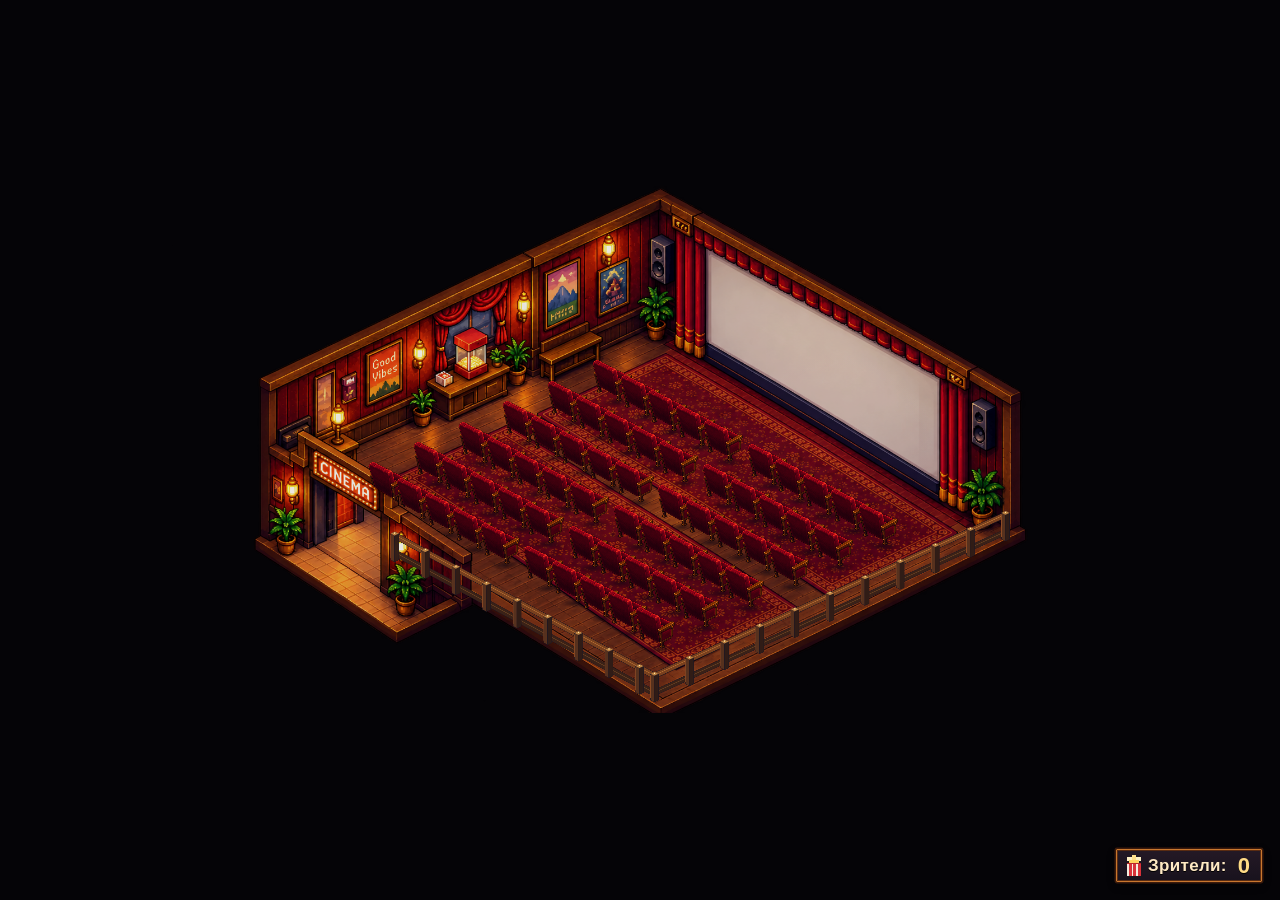
==== index.html @ 0f3ff2a3 "Replace coarse cinema graphics with detailed illustrated assets and native 1080p rendering" ====
<!doctype html>
<html lang="ru">
<head>
  <meta charset="utf-8">
  <meta name="viewport" content="width=device-width, initial-scale=1">
  <title>Viewer Cinema</title>
  <link rel="stylesheet" href="css/overlay.css">
</head>
<body>
  <div id="stage"></div>

  <script src="config.js"></script>
  <script src="js/util.js"></script>
  <script src="js/streamerbot-client.js"></script>
  <script src="js/viewer-sync.js"></script>
  <script src="js/layout.js"></script>
  <script src="js/seats.js"></script>
  <script src="js/art.js"></script>
  <script src="js/characters.js"></script>
  <script src="js/actors.js"></script>
  <script src="js/audience.js"></script>
  <script src="js/session.js"></script>
  <script src="js/scene.js"></script>
  <script src="js/renderer.js"></script>
  <script src="js/demo.js"></script>
  <script src="js/main.js"></script>
</body>
</html>
---- css/overlay.css ----
@font-face {
  font-family: 'Pixelify Sans';
  src: url('../fonts/PixelifySans.ttf') format('truetype');
  font-weight: 400 700;
  font-display: block;
}

html, body {
  margin: 0;
  padding: 0;
  width: 100%;
  height: 100%;
  overflow: hidden;
  background: transparent;
}

#stage {
  position: fixed;
  inset: 0;
  overflow: hidden;
}

#stage canvas {
  position: absolute;
  display: block;
}

#stage canvas.world {
  image-rendering: pixelated;
}

#stage canvas.labels {
  left: 0;
  top: 0;
  pointer-events: none;
}

/* "Зрители: N" — scales with the scene (--u = 1 at 1920×1080) */
.counter {
  --u: 1;
  position: absolute;
  right: max(18px, calc(26px * var(--u)));
  bottom: max(18px, calc(24px * var(--u)));
  display: flex;
  align-items: center;
  gap: calc(12px * var(--u));
  padding: calc(9px * var(--u)) calc(22px * var(--u)) calc(9px * var(--u)) calc(14px * var(--u));
  font-family: 'Pixelify Sans', 'Trebuchet MS', sans-serif;
  font-weight: 600;
  color: #ffe9c4;
  background: linear-gradient(#241925, #18121d);
  border: calc(3px * var(--u)) solid #c9772e;
  border-radius: calc(2px * var(--u));
  box-shadow:
    0 0 0 calc(3px * var(--u)) #3a1a0c,
    inset 0 0 0 calc(2px * var(--u)) #5a2c12,
    0 calc(6px * var(--u)) calc(18px * var(--u)) rgba(0, 0, 0, 0.45);
  text-shadow: 0 calc(2px * var(--u)) 0 #000;
  line-height: 1;
  user-select: none;
}

.counter .icon {
  display: block;
  flex: 0 0 auto;
  width: calc(36px * var(--u));
  height: calc(42px * var(--u));
}

.counter .icon canvas {
  display: block;
  width: calc(36px * var(--u));
  height: calc(42px * var(--u));
  image-rendering: pixelated;
}

.counter .label { font-size: calc(34px * var(--u)); letter-spacing: 0.02em; }
.counter .value {
  font-size: calc(44px * var(--u));
  min-width: 1.4ch;
  text-align: right;
  color: #ffdb86;
}

.counter.bump .value { animation: bump 0.45s ease-out; }
@keyframes bump {
  0% { transform: scale(1); }
  35% { transform: scale(1.22); color: #ffd36b; }
  100% { transform: scale(1); }
}
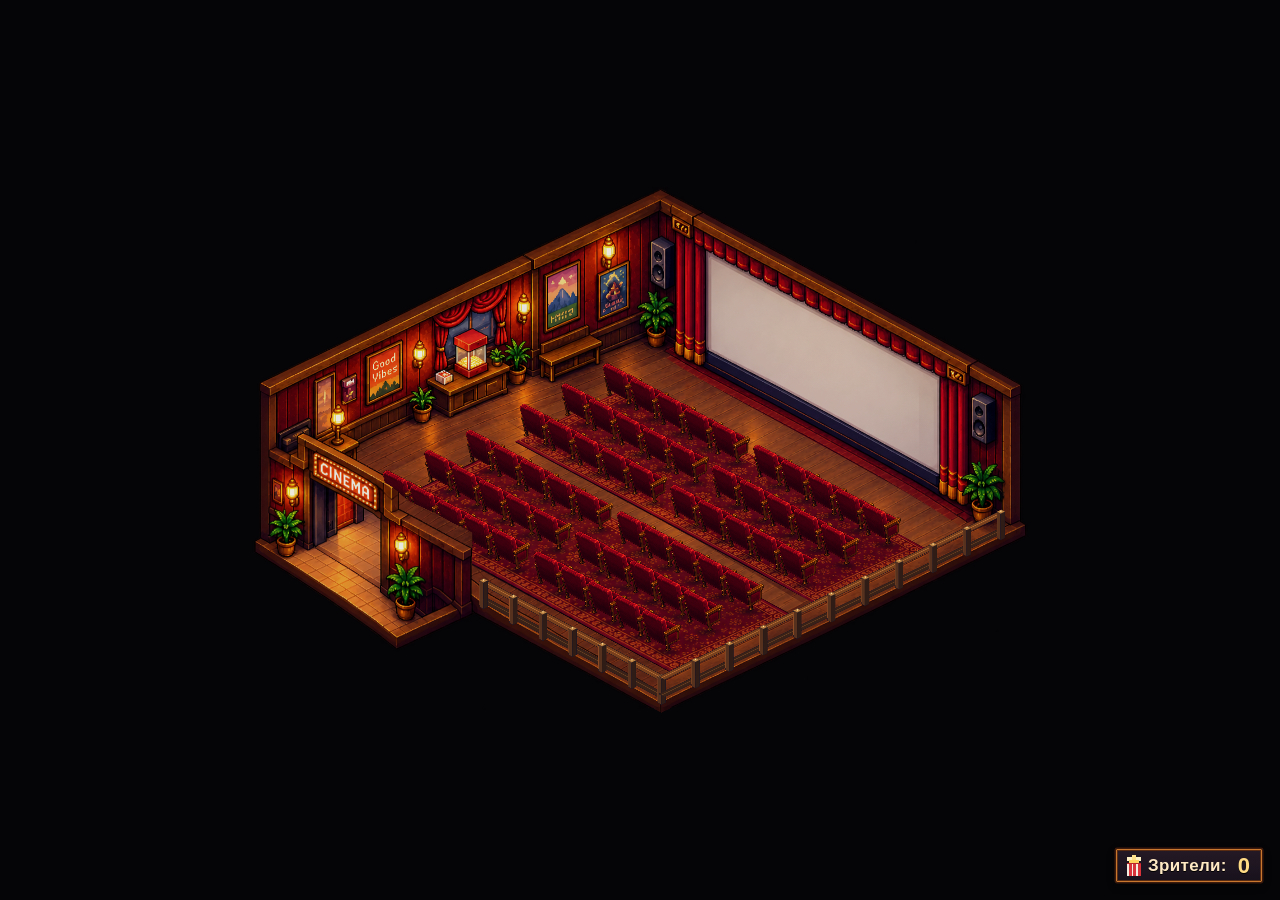
==== commit 6bea3cea: "Rectify the room artwork to match the shared floor perspective" ====
--- a/index.html
+++ b/index.html
@@ -13,6 +13,8 @@
   <script src="js/util.js"></script>
   <script src="js/streamerbot-client.js"></script>
   <script src="js/viewer-sync.js"></script>
+  <script src="js/room-mesh.js"></script>
+  <script src="js/room-warp.js"></script>
   <script src="js/layout.js"></script>
   <script src="js/seats.js"></script>
   <script src="js/art.js"></script>
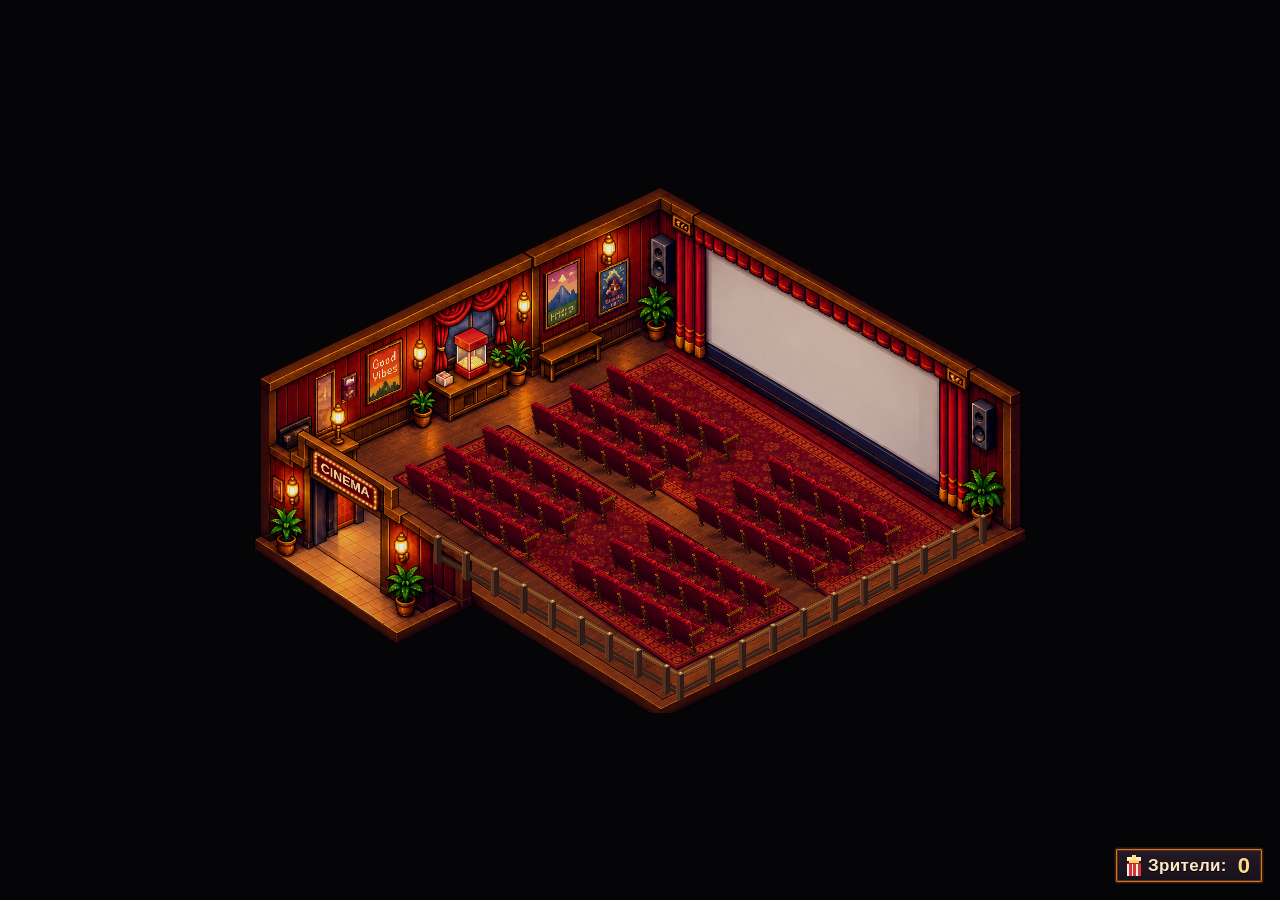
==== commit 94c9f823: "Add customizable wall posters and fitted marquee text" ====
--- a/index.html
+++ b/index.html
@@ -13,10 +13,9 @@
   <script src="js/util.js"></script>
   <script src="js/streamerbot-client.js"></script>
   <script src="js/viewer-sync.js"></script>
-  <script src="js/room-mesh.js"></script>
-  <script src="js/room-warp.js"></script>
   <script src="js/layout.js"></script>
   <script src="js/seats.js"></script>
+  <script src="js/decor.js"></script>
   <script src="js/art.js"></script>
   <script src="js/characters.js"></script>
   <script src="js/actors.js"></script>
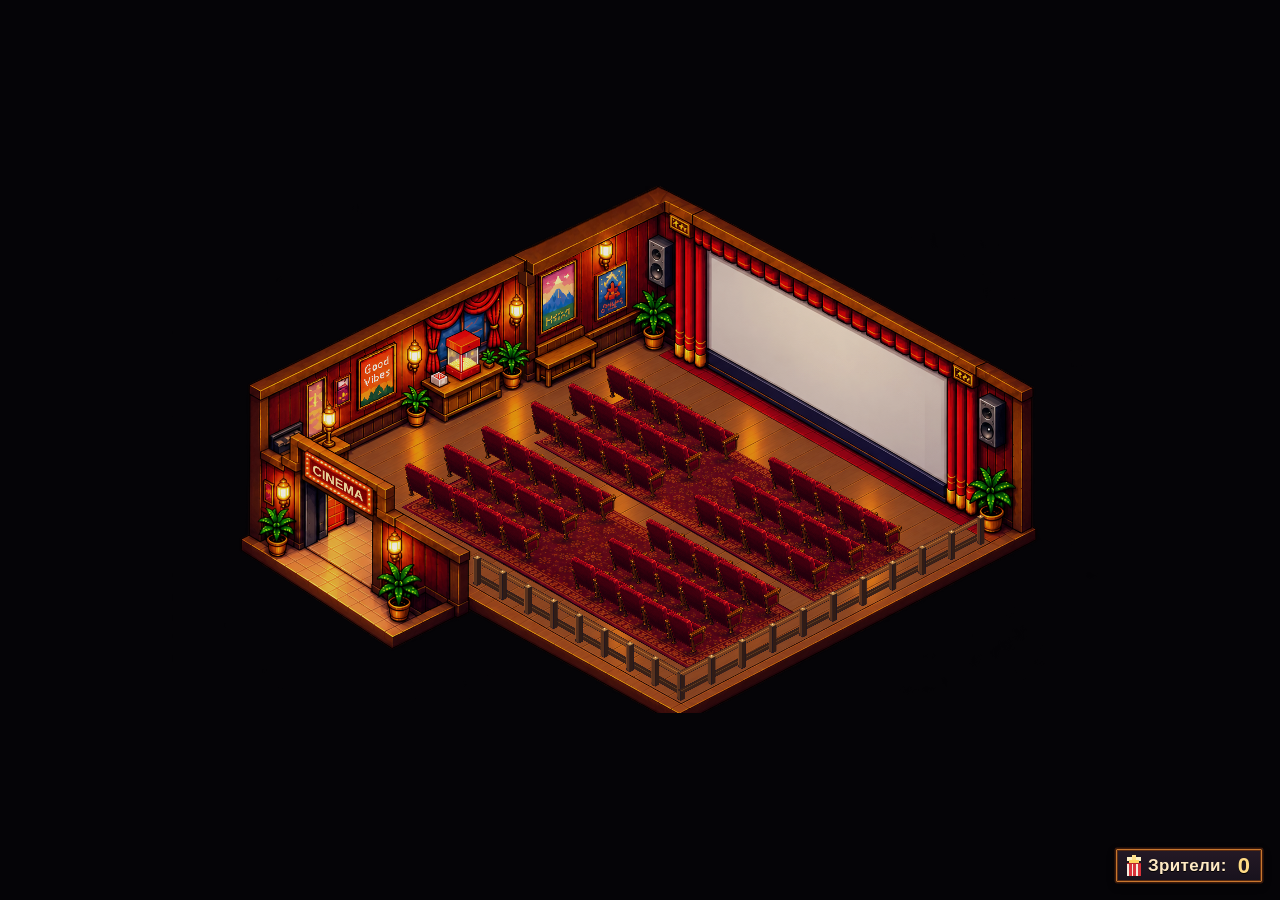
==== commit 01a053a3: "Merge work and preserve calibrated room with customizable decor" ====
--- a/index.html
+++ b/index.html
@@ -13,6 +13,8 @@
   <script src="js/util.js"></script>
   <script src="js/streamerbot-client.js"></script>
   <script src="js/viewer-sync.js"></script>
+  <script src="js/room-mesh.js"></script>
+  <script src="js/room-warp.js"></script>
   <script src="js/layout.js"></script>
   <script src="js/seats.js"></script>
   <script src="js/decor.js"></script>
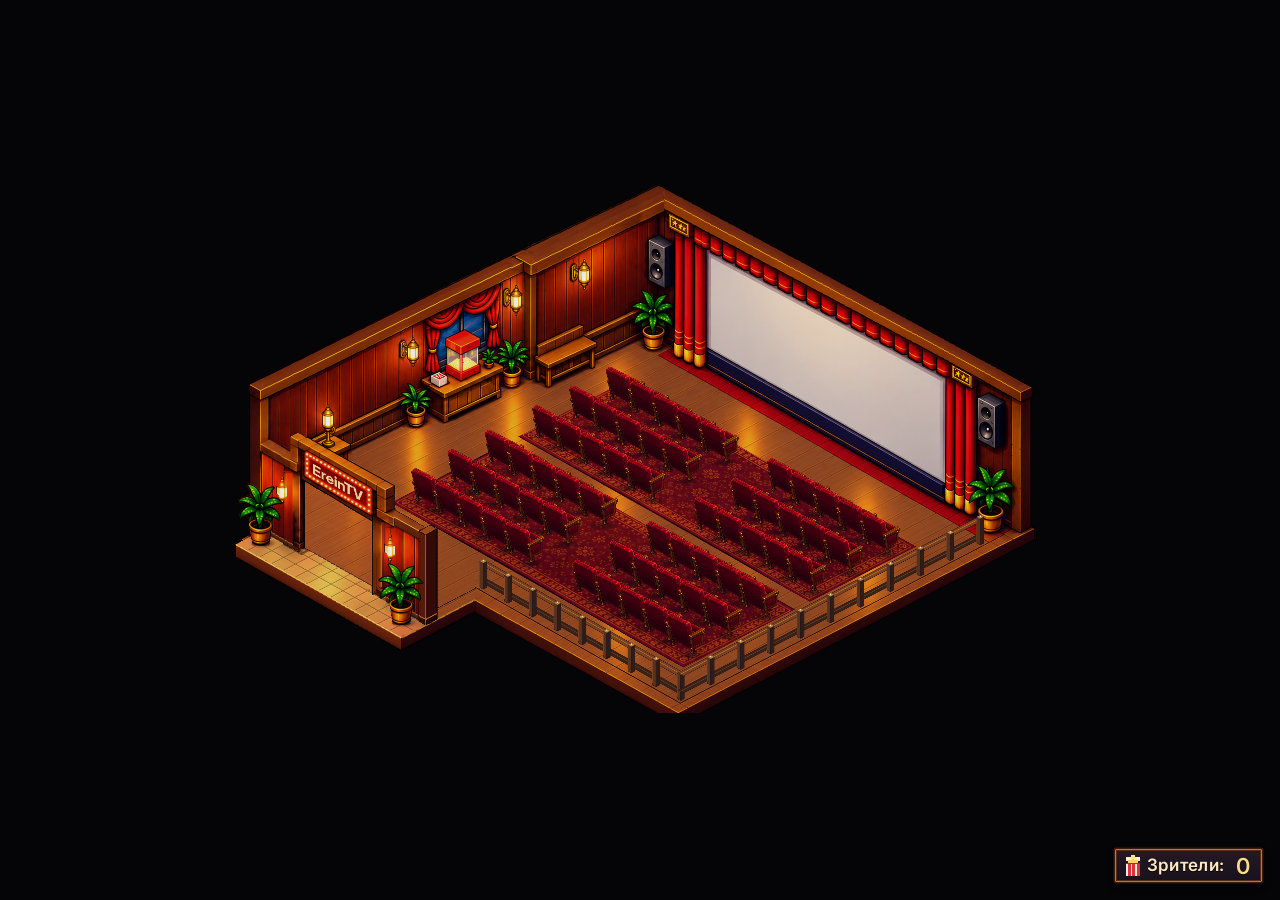
==== commit c28b1367: "Удалить устаревший рендер и инструменты, оптимизировать графику и README" ====
--- a/index.html
+++ b/index.html
@@ -13,17 +13,14 @@
   <script src="js/util.js"></script>
   <script src="js/streamerbot-client.js"></script>
   <script src="js/viewer-sync.js"></script>
-  <script src="js/room-mesh.js"></script>
-  <script src="js/room-warp.js"></script>
+  <script src="js/texture-warp.js"></script>
   <script src="js/layout.js"></script>
   <script src="js/seats.js"></script>
   <script src="js/decor.js"></script>
   <script src="js/art.js"></script>
-  <script src="js/characters.js"></script>
   <script src="js/actors.js"></script>
   <script src="js/audience.js"></script>
   <script src="js/session.js"></script>
-  <script src="js/scene.js"></script>
   <script src="js/renderer.js"></script>
   <script src="js/demo.js"></script>
   <script src="js/main.js"></script>
--- a/css/overlay.css
+++ b/css/overlay.css
@@ -1,7 +1,8 @@
 @font-face {
-  font-family: 'Pixelify Sans';
-  src: url('../fonts/PixelifySans.ttf') format('truetype');
-  font-weight: 400 700;
+  font-family: 'Inter';
+  src: url('../fonts/Inter.ttf') format('truetype');
+  font-weight: 100 900;
+  font-style: normal;
   font-display: block;
 }
 
@@ -45,7 +46,7 @@
   align-items: center;
   gap: calc(12px * var(--u));
   padding: calc(9px * var(--u)) calc(22px * var(--u)) calc(9px * var(--u)) calc(14px * var(--u));
-  font-family: 'Pixelify Sans', 'Trebuchet MS', sans-serif;
+  font-family: 'Inter', 'Segoe UI', Arial, sans-serif;
   font-weight: 600;
   color: #ffe9c4;
   background: linear-gradient(#241925, #18121d);
@@ -88,3 +89,59 @@
   35% { transform: scale(1.22); color: #ffd36b; }
   100% { transform: scale(1); }
 }
+
+/* Screen plane calibrated to the painted interior, clipped before projection. */
+.cinema-screen {
+  position: absolute; left: 0; top: 0; width: 1000px; height: 400px;
+  transform-origin: 0 0; overflow: hidden; contain: layout paint;
+  color: #f5f5f5; background: #191519;
+  font-family: 'Inter', 'Segoe UI', Arial, sans-serif; font-weight: 500;
+  font-optical-sizing: auto; pointer-events: none;
+}
+.screen-message { position: absolute; inset: 28px 40px; display: flex; align-items: center; justify-content: center; text-align: center; }
+.screen-message span { display: block; white-space: pre-wrap; overflow-wrap: anywhere; line-height: 1.15; font-weight: 600; min-width: 0; max-width: 100%; }
+.screen-chat { box-sizing: border-box; height: 100%; padding: 18px 28px; }
+.screen-chat h1 { margin: 0 0 12px; font-size: 38px; overflow-wrap: anywhere; }
+.chat-messages { height: 310px; overflow: hidden; display: flex; flex-direction: column; justify-content: flex-end; gap: 9px; }
+.chat-line { flex: 0 0 auto; font-size: 29px; line-height: 1.15; overflow-wrap: anywhere; white-space: pre-wrap; }
+.chat-line strong { color: #ffd184; }
+.chat-empty { font-size: 30px; opacity: .7; }
+/* Widget viewport is 500×200, projected to the screen's 1000×400 plane.
+ * This keeps the exported chat's 20px font readable at a 1920×1080 OBS size.
+ * Transparent widgets normally use light text, so give them a dark backing.
+ */
+.screen-chat.is-embed { padding: 0; background: #191519; }
+.screen-chat iframe {
+  display: block; width: 50%; height: 50%; border: 0; background: transparent;
+  transform: scale(2); transform-origin: 0 0;
+}
+
+.credits-roll { position: absolute; left: 45px; right: 45px; top: 0; text-align: center; will-change: transform; }
+.credits-group { margin-bottom: 65px; }
+.credits-group h2 { font-size: 44px; font-weight: 600; color: #ffd184; margin: 0 0 20px; overflow-wrap: anywhere; }
+.credits-name { font-size: 36px; line-height: 1.4; overflow-wrap: anywhere; white-space: pre-wrap; }
+
+/* Transient, bounded chat messages above the full-resolution name labels. */
+.speech-bubbles { z-index: 2; position: absolute; inset: 0; pointer-events: none; overflow: hidden; }
+.speech-bubble {
+  position: absolute; box-sizing: border-box; padding: 6px 9px;
+  border: 1px solid #766750; border-radius: 9px;
+  background: #211d25; color: #fff7e8;
+  font-family: 'Inter', 'Segoe UI', Arial, sans-serif;
+  font-weight: 500; line-height: 1.25;
+  box-shadow: 0 2px 6px #0008;
+}
+.speech-bubble[hidden] { display: none; }
+.speech-bubble span { display: block; overflow: hidden; white-space: nowrap; text-overflow: ellipsis; }
+.speech-bubble::after {
+  content: ''; position: absolute; left: var(--tail-left, 50%); bottom: -5px;
+  width: 8px; height: 8px; background: #211d25;
+  border-right: 1px solid #766750; border-bottom: 1px solid #766750;
+  transform: translateX(-50%) rotate(45deg);
+}
+
+.startup-error {
+  display: grid; place-items: center; box-sizing: border-box; padding: 32px;
+  color: #f5f5f5; background: #191519;
+  font: 500 24px/1.5 'Inter', 'Segoe UI', Arial, sans-serif; text-align: center;
+}
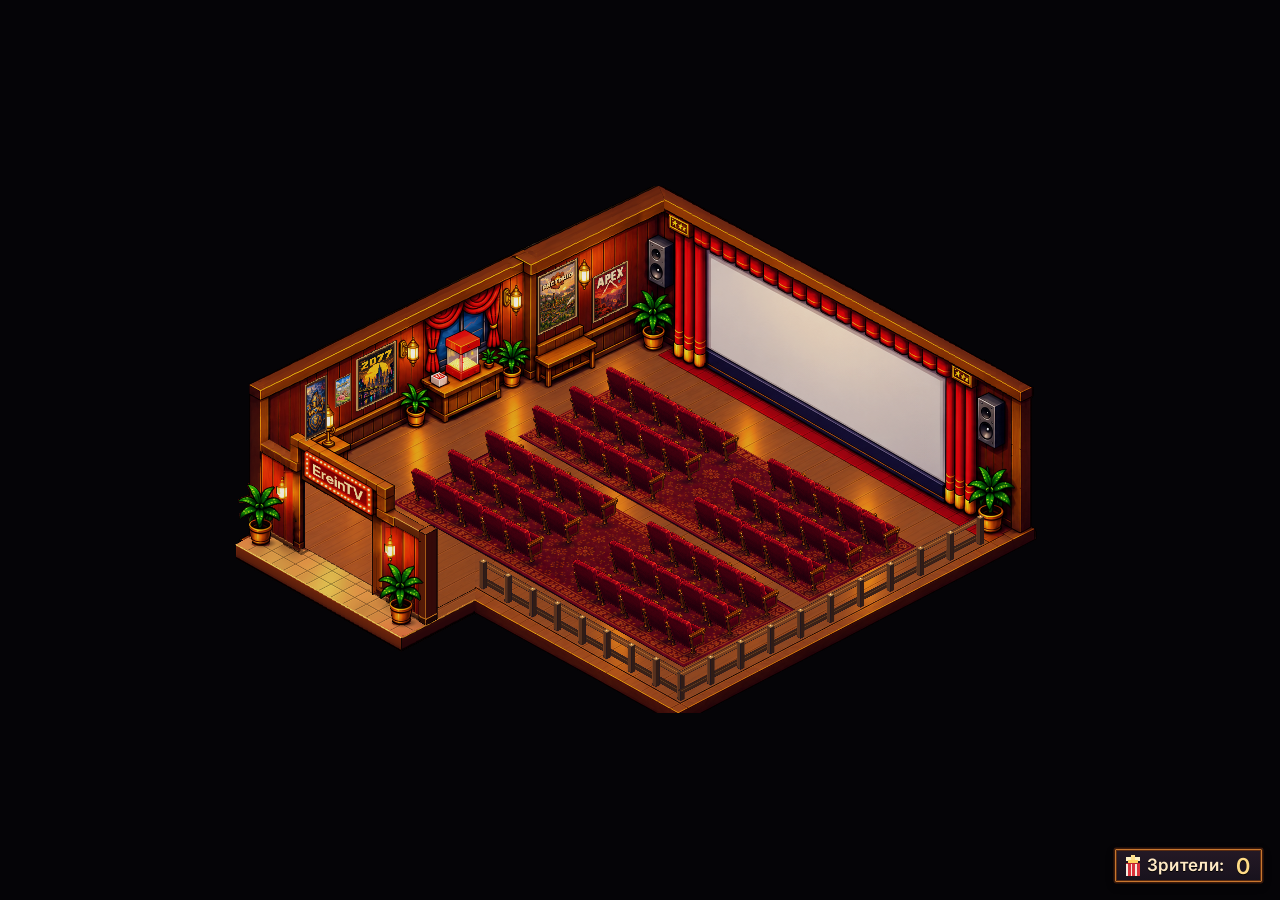
==== commit 901271d5: "Add selectable cyberpunk cinema theme" ====
--- a/index.html
+++ b/index.html
@@ -16,6 +16,7 @@
   <script src="js/texture-warp.js"></script>
   <script src="js/layout.js"></script>
   <script src="js/seats.js"></script>
+  <script src="js/themes.js"></script>
   <script src="js/decor.js"></script>
   <script src="js/art.js"></script>
   <script src="js/actors.js"></script>
--- a/css/overlay.css
+++ b/css/overlay.css
@@ -140,6 +140,29 @@
   transform: translateX(-50%) rotate(45deg);
 }
 
+/* The scene layout and text sizes are shared by both visual presets. */
+[data-cinema-theme="cyberpunk"] .counter {
+  color: #d9faff;
+  background: linear-gradient(#15172d, #090f20);
+  border-color: #39dfed;
+  box-shadow: 0 0 0 calc(3px * var(--u)) #112b41,
+    inset 0 0 0 calc(2px * var(--u)) #38214c,
+    0 0 calc(18px * var(--u)) #23cbe533;
+}
+[data-cinema-theme="cyberpunk"] .counter .value { color: #b8faff; }
+[data-cinema-theme="cyberpunk"] .counter.bump .value { animation-name: neon-bump; }
+@keyframes neon-bump {
+  0%, 100% { transform: scale(1); }
+  35% { transform: scale(1.22); color: #ff92dc; }
+}
+[data-cinema-theme="cyberpunk"] .speech-bubble {
+  background: #101a2a; color: #effcff; border-color: #47b6cb;
+  box-shadow: 0 2px 8px #020817cc;
+}
+[data-cinema-theme="cyberpunk"] .speech-bubble::after {
+  background: #101a2a; border-color: #47b6cb;
+}
+
 .startup-error {
   display: grid; place-items: center; box-sizing: border-box; padding: 32px;
   color: #f5f5f5; background: #191519;
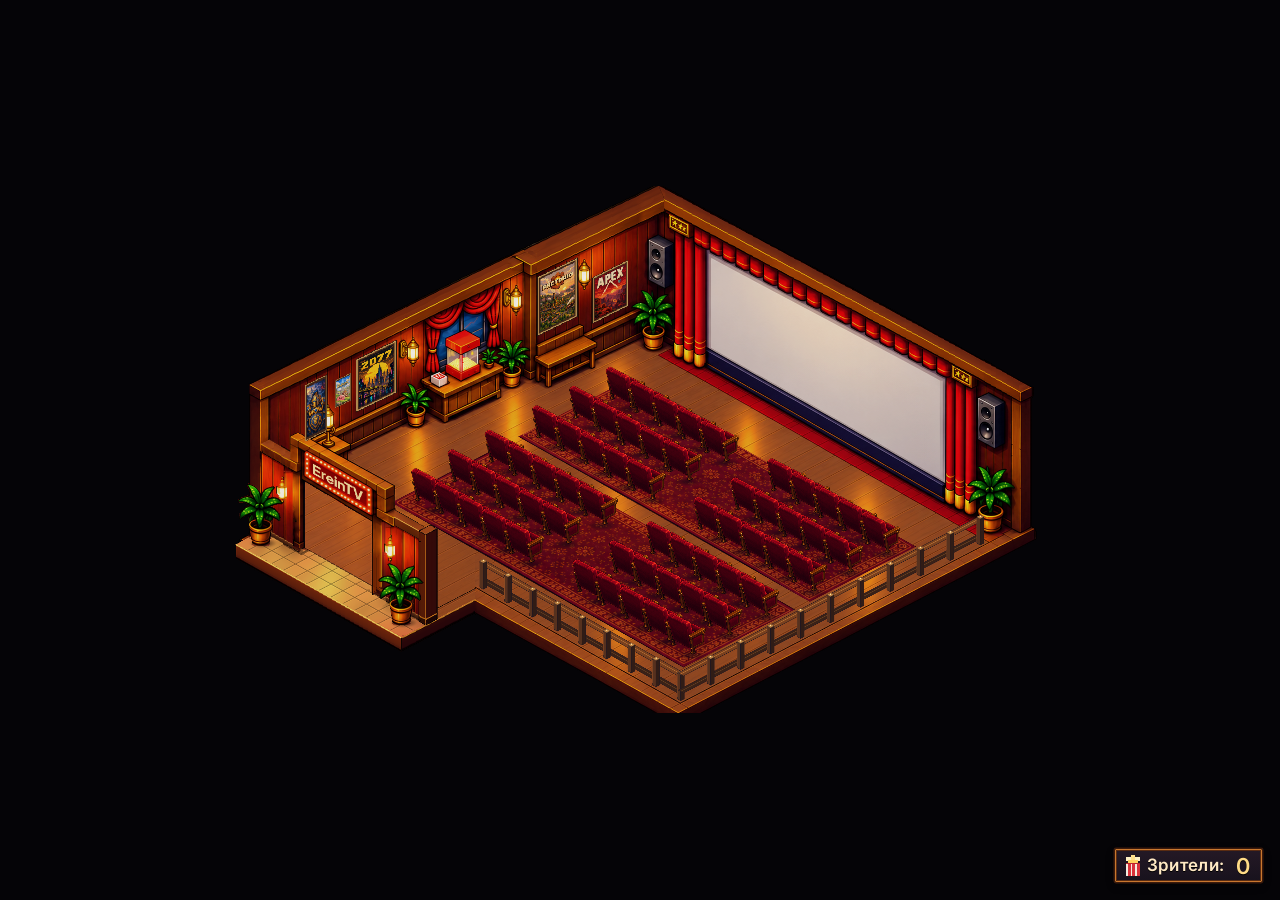
==== commit 83525661: "Revert "Add selectable cyberpunk cinema theme" This reverts commit 901271d5105b1b2e38b44ef06a5723575" ====
--- a/index.html
+++ b/index.html
@@ -16,7 +16,6 @@
   <script src="js/texture-warp.js"></script>
   <script src="js/layout.js"></script>
   <script src="js/seats.js"></script>
-  <script src="js/themes.js"></script>
   <script src="js/decor.js"></script>
   <script src="js/art.js"></script>
   <script src="js/actors.js"></script>
--- a/css/overlay.css
+++ b/css/overlay.css
@@ -140,29 +140,6 @@
   transform: translateX(-50%) rotate(45deg);
 }
 
-/* The scene layout and text sizes are shared by both visual presets. */
-[data-cinema-theme="cyberpunk"] .counter {
-  color: #d9faff;
-  background: linear-gradient(#15172d, #090f20);
-  border-color: #39dfed;
-  box-shadow: 0 0 0 calc(3px * var(--u)) #112b41,
-    inset 0 0 0 calc(2px * var(--u)) #38214c,
-    0 0 calc(18px * var(--u)) #23cbe533;
-}
-[data-cinema-theme="cyberpunk"] .counter .value { color: #b8faff; }
-[data-cinema-theme="cyberpunk"] .counter.bump .value { animation-name: neon-bump; }
-@keyframes neon-bump {
-  0%, 100% { transform: scale(1); }
-  35% { transform: scale(1.22); color: #ff92dc; }
-}
-[data-cinema-theme="cyberpunk"] .speech-bubble {
-  background: #101a2a; color: #effcff; border-color: #47b6cb;
-  box-shadow: 0 2px 8px #020817cc;
-}
-[data-cinema-theme="cyberpunk"] .speech-bubble::after {
-  background: #101a2a; border-color: #47b6cb;
-}
-
 .startup-error {
   display: grid; place-items: center; box-sizing: border-box; padding: 32px;
   color: #f5f5f5; background: #191519;
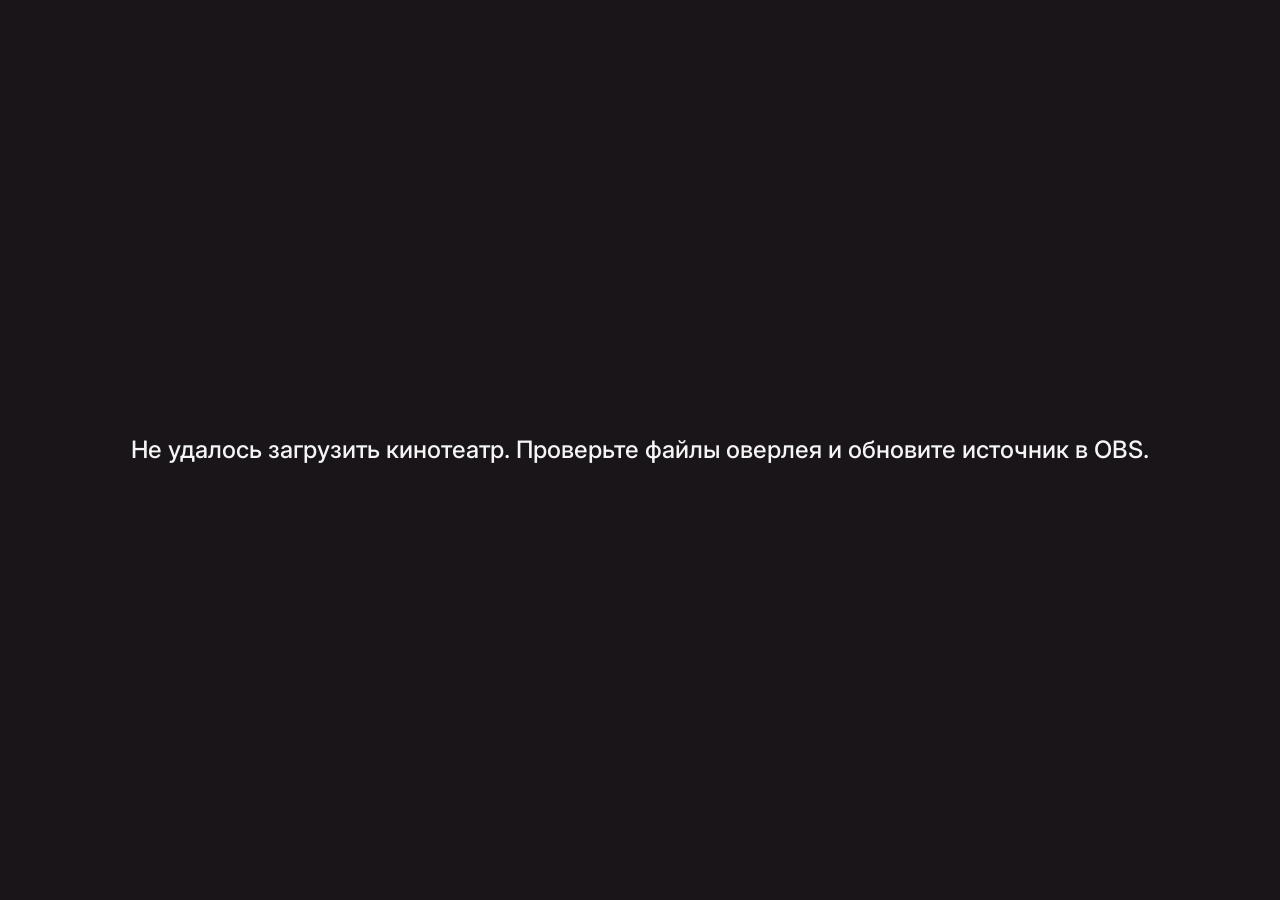
==== commit 7479603b: "Добавлены разные темы." ====
--- a/index.html
+++ b/index.html
@@ -11,6 +11,7 @@
 
   <script src="config.js"></script>
   <script src="js/util.js"></script>
+  <script src="js/themes.js"></script>
   <script src="js/streamerbot-client.js"></script>
   <script src="js/viewer-sync.js"></script>
   <script src="js/texture-warp.js"></script>
--- a/css/overlay.css
+++ b/css/overlay.css
@@ -140,6 +140,31 @@
   transform: translateX(-50%) rotate(45deg);
 }
 
+/* Cyberpunk theme: same layout, neon palette for the HTML widgets. */
+[data-cinema-theme="cyberpunk"] .counter {
+  color: #d9faff;
+  background: linear-gradient(#15172d, #090f20);
+  border-color: #39dfed;
+  box-shadow: 0 0 0 calc(3px * var(--u)) #112b41,
+    inset 0 0 0 calc(2px * var(--u)) #38214c,
+    0 0 calc(18px * var(--u)) #23cbe555;
+}
+[data-cinema-theme="cyberpunk"] .counter .value { color: #b8faff; }
+[data-cinema-theme="cyberpunk"] .counter.bump .value { animation-name: neon-bump; }
+@keyframes neon-bump {
+  0%, 100% { transform: scale(1); }
+  35% { transform: scale(1.22); color: #ff92dc; }
+}
+[data-cinema-theme="cyberpunk"] .speech-bubble {
+  background: #101a2a; color: #effcff; border-color: #47b6cb;
+  box-shadow: 0 2px 8px #020817cc;
+}
+[data-cinema-theme="cyberpunk"] .speech-bubble::after {
+  background: #101a2a; border-color: #47b6cb;
+}
+[data-cinema-theme="cyberpunk"] .chat-line strong,
+[data-cinema-theme="cyberpunk"] .credits-group h2 { color: #6ff3ff; }
+
 .startup-error {
   display: grid; place-items: center; box-sizing: border-box; padding: 32px;
   color: #f5f5f5; background: #191519;
